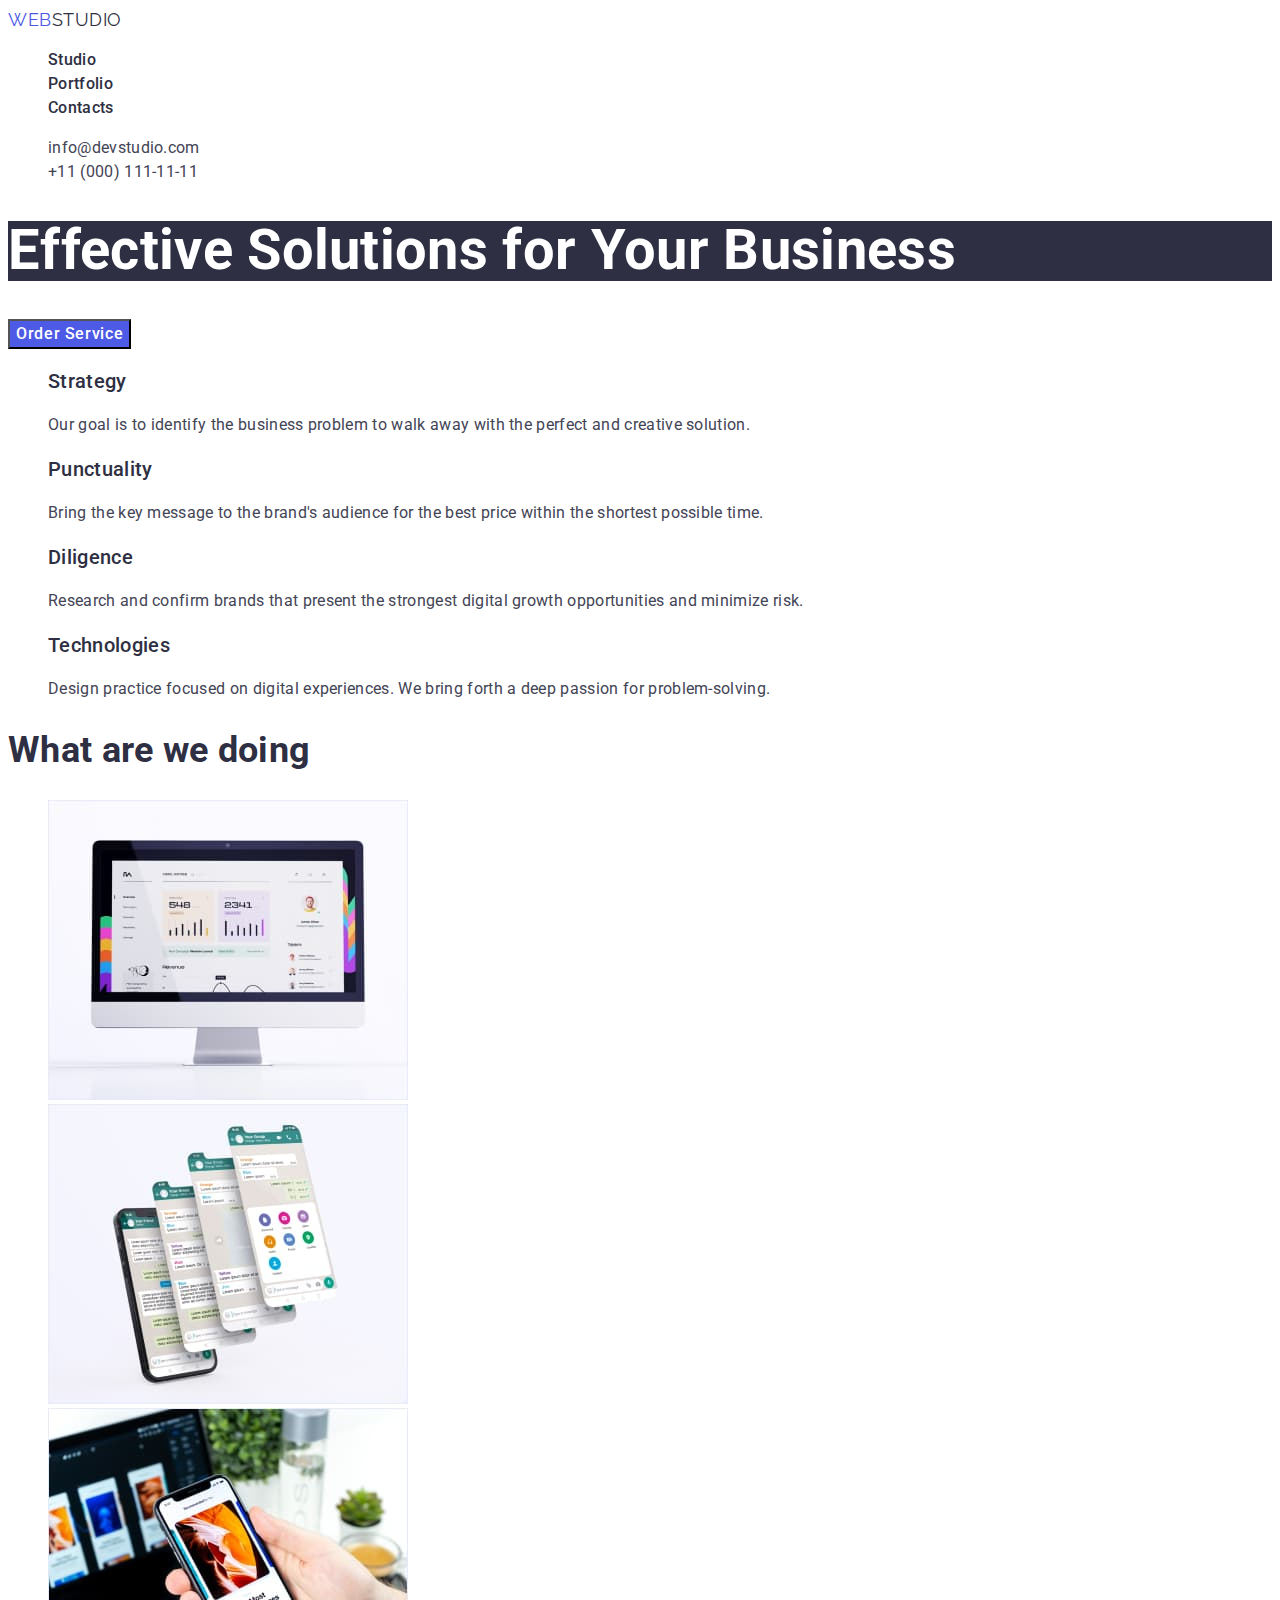
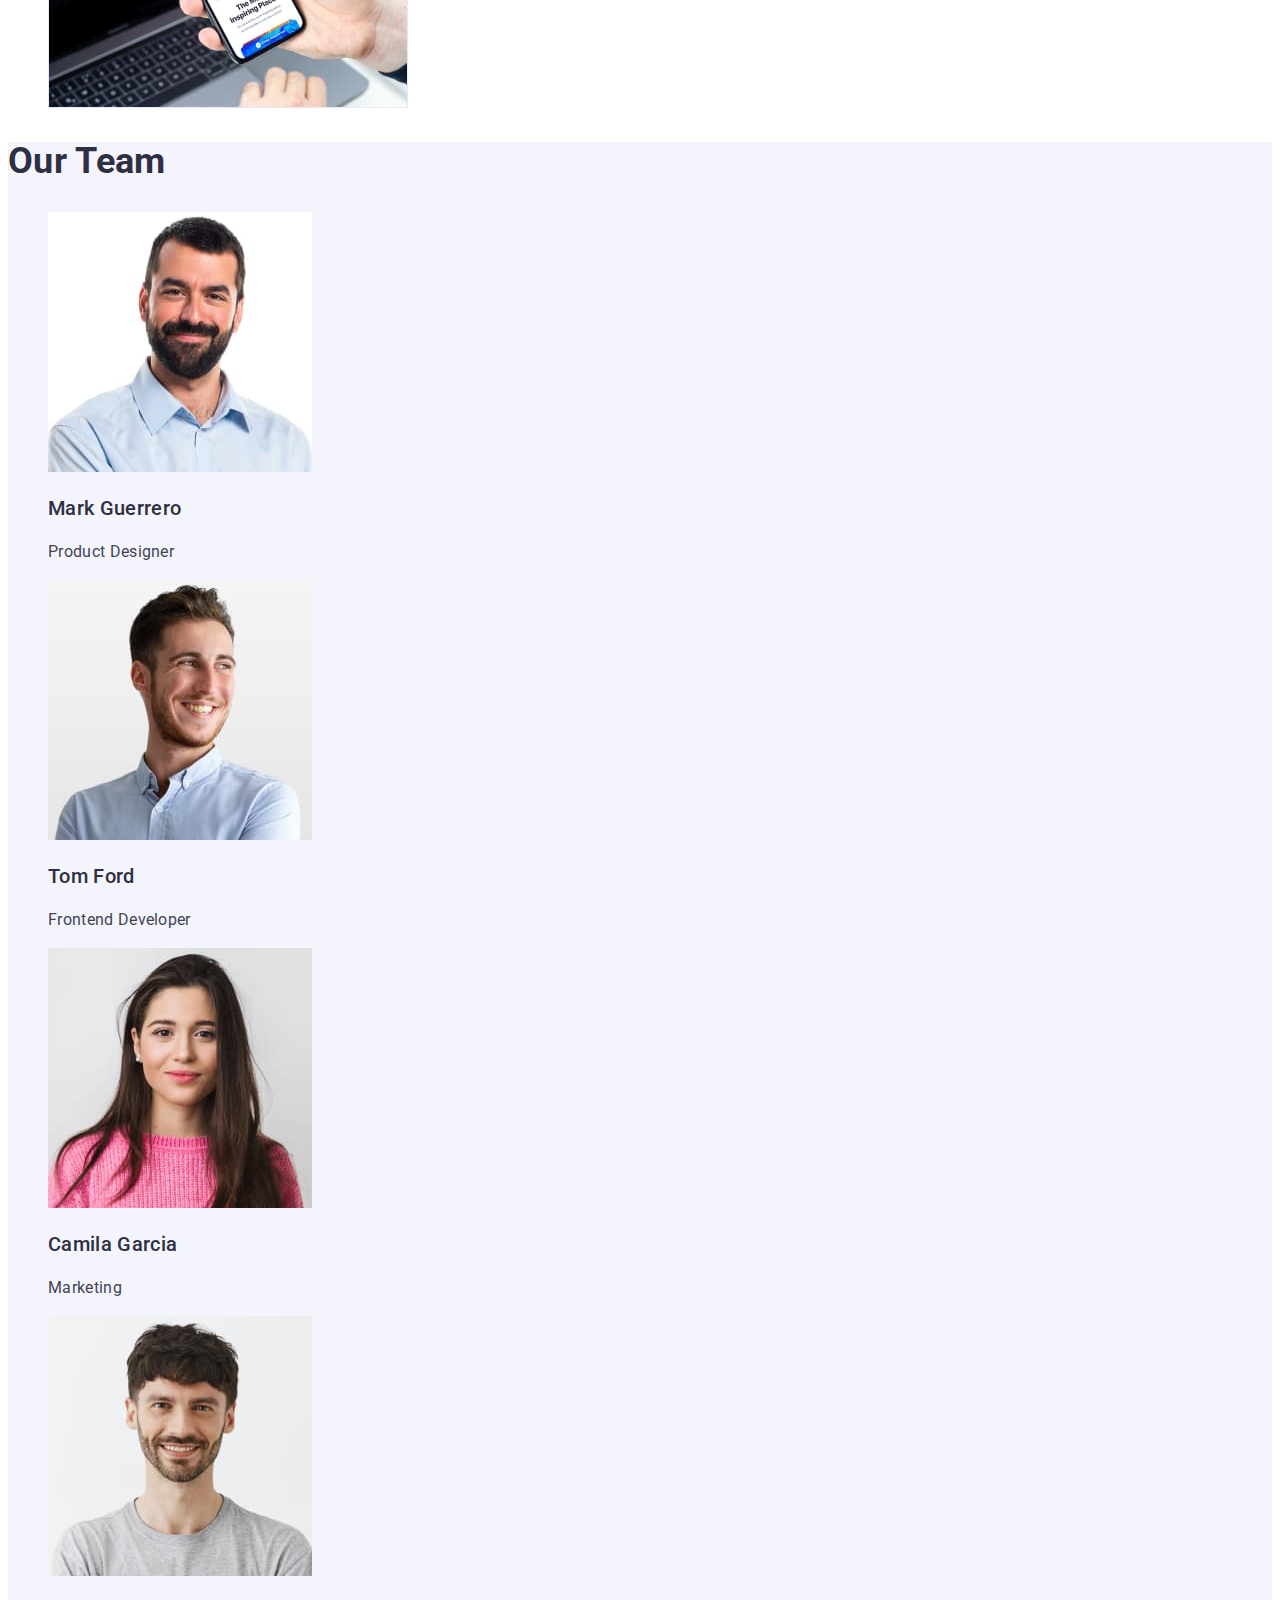
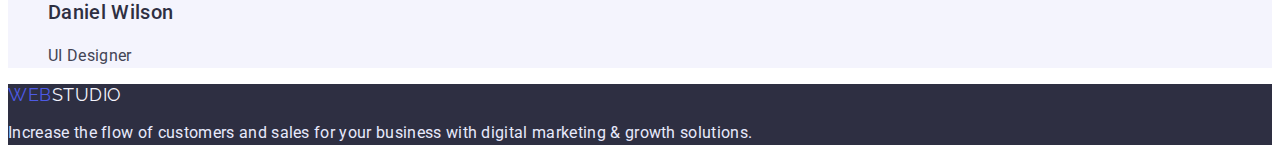
==== index.html @ dfe5136f "Initial commit" ====
<!DOCTYPE html>
<html lang="en">

<head>
    <meta charset="UTF-8">
    <meta http-equiv="X-UA-Compatible" content="IE=edge">
    <meta name="viewport" content="width=device-width, initial-scale=1.0">
    <title>WEBSTUDIO</title>
    <link rel="preconnect" href="https://fonts.googleapis.com">
    <link rel="preconnect" href="https://fonts.gstatic.com" crossorigin>
    <link href="https://fonts.googleapis.com/css2?family=Raleway:wght@800&family=Roboto:wght@400;500;700&display=swap"
        rel="stylesheet">


    <link rel="stylesheet" href="./css/styles.css">
</head>

<body>
    <!--HEADER-->
    <header class="page-header">
        <nav class="page-nav">
            <a class="logo logo-header link" href="./index.html"><span class="logo-accent">WEB</span>STUDIO</a>

            <ul class="menu-nav list ">
                <Li class="menu-item">
                    <a class="menu-link link" href="">Studio</a></Li>
                <li class="menu-item">
                    <a class="menu-link link" href="./portfolio.html">Portfolio</a></li>
                <li class="menu-item">
                    <a class="menu-link link" href="">Contacts</a></li>
            </ul>
        </nav>

        <address>
            <ul class="list">
                <li><a class="modal-btn link" href="mailto:info@devstudio.com">info@devstudio.com</a></li>
                <li><a class="phone-number link" href="tel:+110001111111">+11 (000) 111-11-11</a></li>
            </ul>
        </address>

    </header>

    <main>
        <!--HERO-->
            <section class="hero">
                <h1 class="hero-title">Effective Solutions for Your Business</h1>
                <button type="button" class="hero-btn">Order Service</button>
            </section>

        <!--SECTION BENEFITS-->
        <section>
            <h2 class="hide-title">Benefits</h2>
            <ul class="list">
                <li>
                    <h3 class="section-title">Strategy</h3>
                    <p class="section-description">Our goal is to identify the business
                        problem to walk away with the perfect and creative solution.</p>
                </li>
                <li>
                    <h3 class="section-title">Punctuality</h3>
                    <p class="section-description">Bring the key message to the brand's audience for the best price within the shortest possible
                        time.</p>
                </li>
                <li>
                    <h3 class="section-title">Diligence</h3>
                    <p class="section-description">Research and confirm brands that present the strongest digital growth opportunities and minimize
                        risk.</p>
                </li>
                <li>
                    <h3 class="section-title">Technologies</h3>
                    <p class="section-description">Design practice focused on digital experiences. We bring forth a deep passion for
                        problem-solving.</p>
                </li>
            </ul>
        </section>

        <!--SECTION WORK-->
        <section>
            <h2 class="section-main-title">What are we doing</h2>
            <ul class="work-list list">
                <li><img src="./images/img-1.jpg" alt="monitor" width="360" height="300"></li>
                <li><img src="./images/img-2.jpg" alt="telephone" width="360" height="300"></li>
                <li><img src="./images/img-3.jpg" alt="laptop and phone" width="360" height="300"></li>
            </ul>
        </section>

        <!--SECTION TEAM-->
        <section class="team">
            <h2 class="section-main-title">Our Team</h2>
            <ul class="list">
                <li>
                    <img src="./images/mark.jpg" alt="foto Mark" width="264" height="260">
                    <h3 class="section-title">Mark Guerrero</h3>
                    <p class="section-description">Product Designer</p>
                </li>
                <li>
                    <img src="./images/tom.jpg" alt="foto Tom" width="264" height="260">
                    <h3 class="section-title">Tom Ford</h3>
                    <p class="section-description">Frontend Developer</p>
                </li>
                <li>
                    <img src="./images/camila.jpg" alt="foto Camila" width="264" height="260">
                    <h3 class="section-title">Camila Garcia</h3>
                    <p class="section-description">Marketing</p>
                </li>
                <li>
                    <img src="./images/daniel.jpg" alt="foto Daniel" width="264" height="260">
                    <h3 class="section-title">Daniel Wilson</h3>
                    <p class="section-description">UI Designer</p>
                </li>
            </ul>
        </section>

    </main>

    <!--FOOTER-->
    <footer class="page-footer">
            <a class="logo logo-footer link" href="./index.html"><span class="logo-accent">WEB</span>STUDIO</a>
            <p class="footer-description">Increase the flow of customers and sales for your business with digital marketing & growth solutions.</p>
     </footer>

</body>


</html>
---- css/styles.css ----
.list {
    list-style: none;
}
.link {
    text-decoration: none;
}
.hide-title {
    display: none;}

:root {
    --primary-font: 'Roboto', 'sans-serif';
    --secondary-text: Raleway,'sans-serif';
    --primary-text-color: #434455;  
    --primary-brand-color: #4D5AE5;
    --pressed-state-color: #404BBF;
    --dark-color: #2E2F42;
    --white-color: #FFFFFF;
    --light-color: #F4F4FD;
    --accent-color: #E7E9FC;
}

body {
    color:var(--primary-text-color) ;
    background: var(--white-color);
    font-family: var(--primary-font);
    letter-spacing: 0.02em;
}

/*========COMPONENTS========*/
.section-title {
    color: var(--dark-color);
    font-weight: 500;
    font-size: 20px;
    line-height: 1.2;
}
.section-description { 
    font-size: 16px;
    line-height: 1.5;
}
/*========/COMPONENTS========*/


/*========HEADER========*/
.page-header {
    background: var(--white-color);
}
.page-nav {}

/*logo*/
.logo {
    font-family:  var(--secondary-text);
    font-size: 18px;
    letter-spacing: 0.03em;
}
.logo-accent {
    color: var(--primary-brand-color);   
}
.logo-header {
    color: var(--dark-color);
    line-height: 1.33;
}
.logo-footer {
    color: var(--light-color);  
    line-height: 1.17;
}


/*Menu-nav*/
.menu-nav {}
.menu-item {}

.menu-link {
    color: var(--dark-color);
    font-weight: 500;
    font-size: 16px;
    line-height: 1.5;
}
.menu-link:hover,
.menu-link:focus {
    color: var(--pressed-state-color); 
}

/*address*/
.modal-btn{
    color: var(--primary-text-color);
    font-size: 16px;
    line-height: 1.5;
    font-style: normal;
}
.modal-btn:hover,
.modal-btn:focus{
    color: var(--pressed-state-color);
}

.phone-number {
    color:var(--primary-text-color); 
        font-size: 16px;
        line-height: 1.5;
        font-style: normal;
}
.phone-number:hover,
.phone-number:focus {
    color:var(--pressed-state-color);
}
/*========/HEADER========*/


/*========HERO========*/
.hero {}
.hero-title {
    color: var(--white-color);
    background: var(--dark-color); 
    font-size: 56px;
    line-height: 1.07;
}        
.hero-btn {
    color: var(--white-color);
    background: var(--primary-brand-color);
    font-family: inherit;
    font-weight: 500;
    font-size: 16px;
    line-height: 1.5;
    letter-spacing: 0.04em;
    cursor: pointer;
}
.hero-btn:hover,
.hero-btn:focus {
    background: var(--pressed-state-color);
}
/*========/HERO========*/


/*========SECTION BENEFITS========*/
/*========/SECTION BENEFITS========*/

/*========SECTION WORK========*/
.section-main-title {
        color: var(--dark-color);
        font-size: 36px;
        line-height: 1.1;
}
.work-list {}
/*========/SECTION WORK========*/


/*========SECTION TEAM========*/
.team {
background: var(--light-color);
}
/*========/SECTION TEAM========*/



/*========FOOTER========*/
.page-footer {
background: var(--dark-color);
}
.footer-description {
    color: var(--accent-color); 
    font-size: 16px;
    line-height: 1.5; 
}
/*========/FOOTER========*/






/*PORTFOLIO*/

.filter-btn {
    color: var(--primary-brand-color);
    background: var(--light-color);
    font-family: inherit;
    font-weight: 500;
    font-size: 16px;
    line-height: 1.5;
    letter-spacing: 0.04em;
    cursor: pointer;
}
.filter-btn:hover,
.filter-btn:focus {
    color: var(--white-color);
    background: var(--pressed-state-color);
}
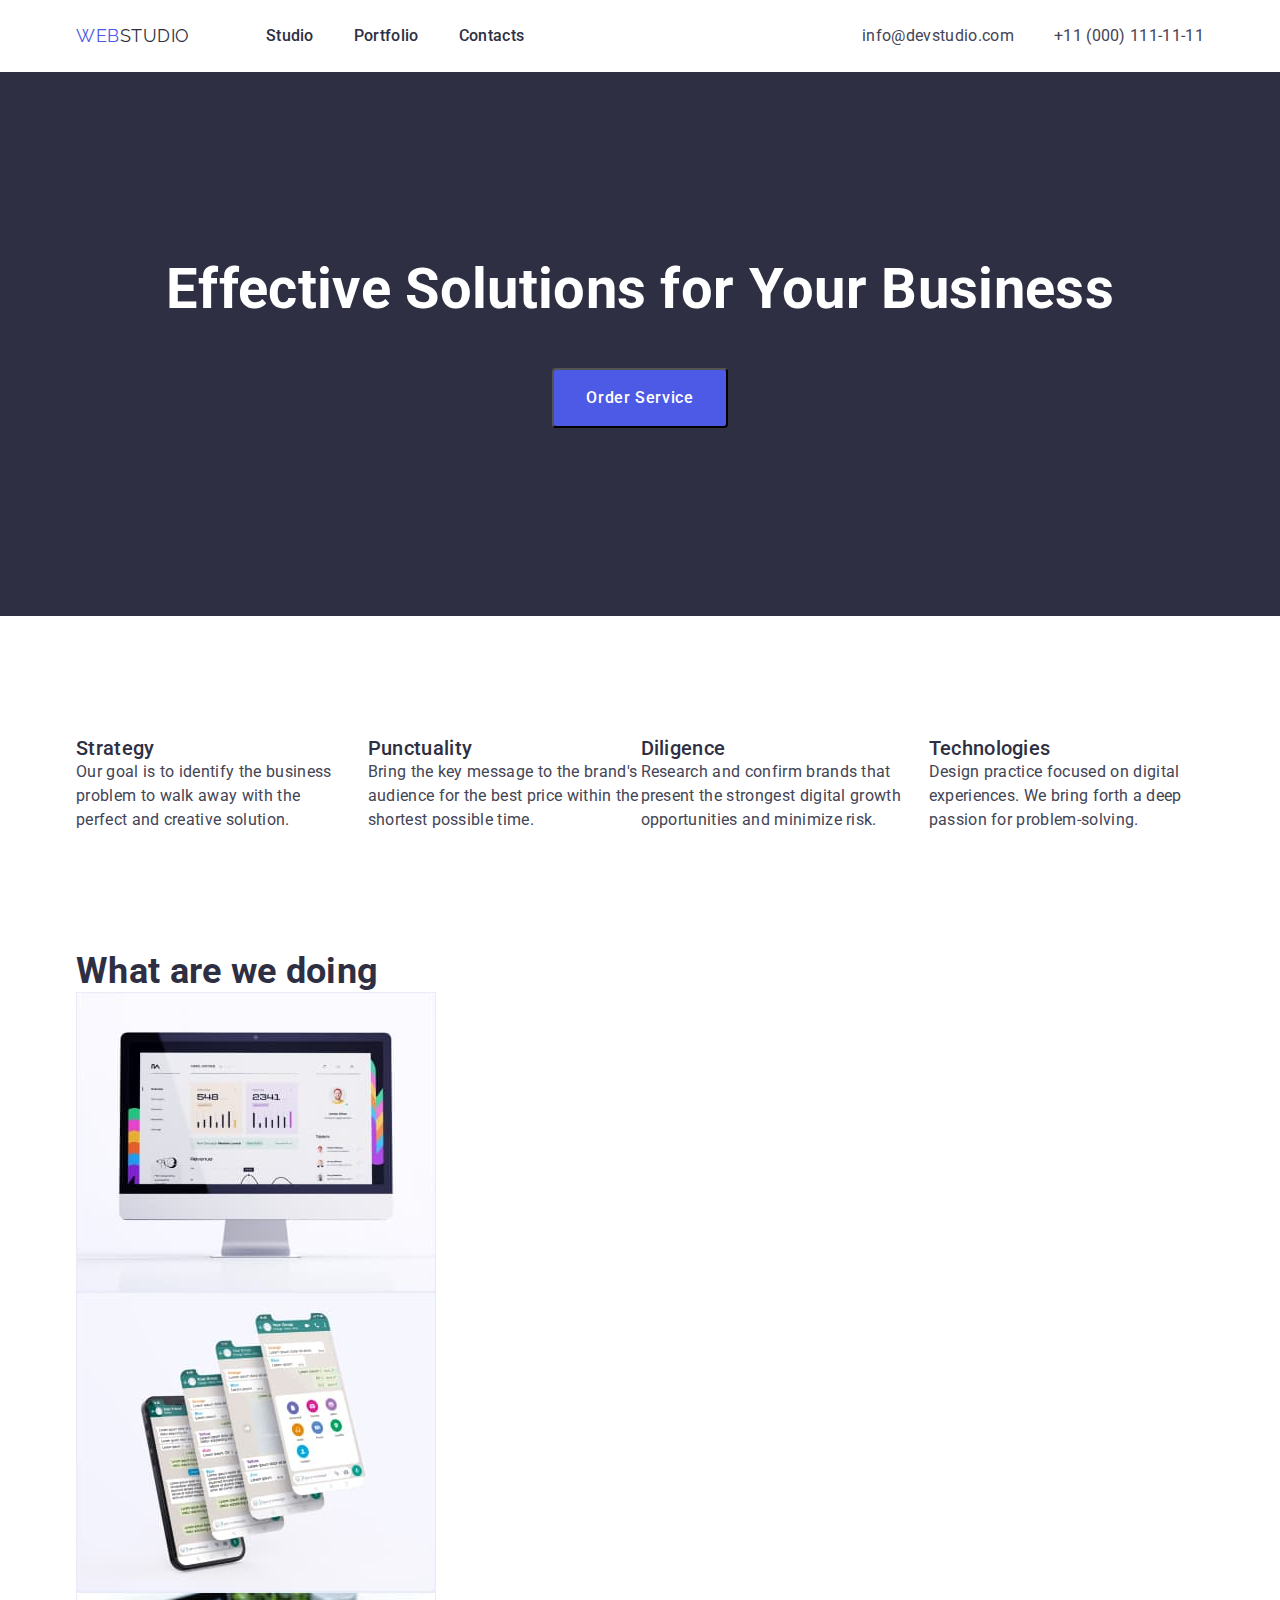
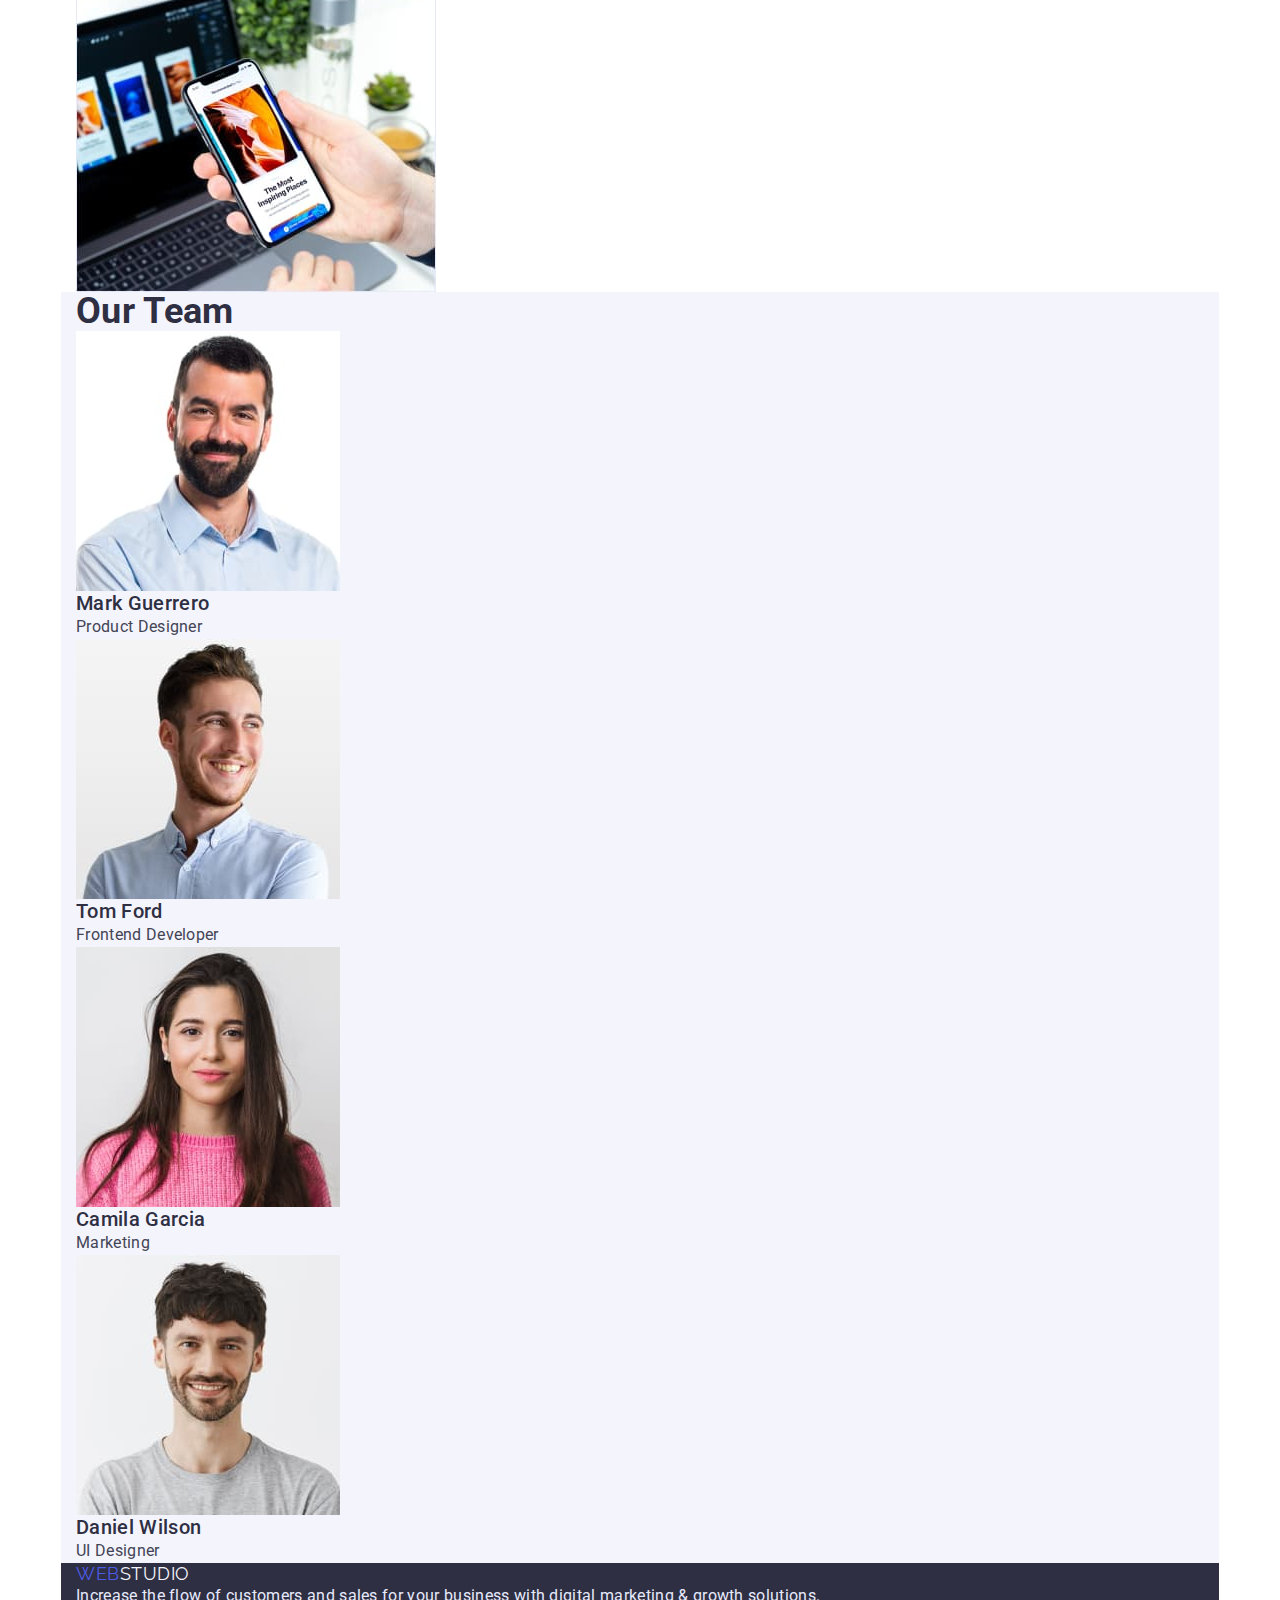
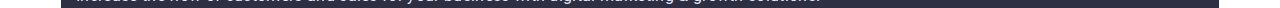
==== commit 500451fd: "homwor3" ====
--- a/index.html
+++ b/index.html
@@ -11,6 +11,7 @@
     <link href="https://fonts.googleapis.com/css2?family=Raleway:wght@800&family=Roboto:wght@400;500;700&display=swap"
         rel="stylesheet">
 
+    <link rel="stylesheet" href="https://cdn.jsdelivr.net/npm/modern-normalize@1.1.0/modern-normalize.min.css">
 
     <link rel="stylesheet" href="./css/styles.css">
 </head>
@@ -18,6 +19,7 @@
 <body>
     <!--HEADER-->
     <header class="page-header">
+    <div class="page-header-menu  container">
         <nav class="page-nav">
             <a class="logo logo-header link" href="./index.html"><span class="logo-accent">WEB</span>STUDIO</a>
 
@@ -32,26 +34,32 @@
         </nav>
 
         <address>
-            <ul class="list">
-                <li><a class="modal-btn link" href="mailto:info@devstudio.com">info@devstudio.com</a></li>
-                <li><a class="phone-number link" href="tel:+110001111111">+11 (000) 111-11-11</a></li>
+            
+            <ul class="address-list list">
+                <li class="address-item"><a class="modal-btn link" href="mailto:info@devstudio.com">info@devstudio.com</a></li>
+                <li class="address-item"><a class="phone-number link" href="tel:+110001111111">+11 (000) 111-11-11</a></li>
             </ul>
+           
         </address>
-
+        
+    </div>
     </header>
 
     <main>
         <!--HERO-->
             <section class="hero">
+                <div class="container">
                 <h1 class="hero-title">Effective Solutions for Your Business</h1>
                 <button type="button" class="hero-btn">Order Service</button>
+                </div>
             </section>
 
         <!--SECTION BENEFITS-->
-        <section>
-            <h2 class="hide-title">Benefits</h2>
-            <ul class="list">
-                <li>
+        <section class="benefits">
+            <h2 class="visually-hidden">Benefits</h2>
+            <div class="container">
+            <ul class="benefits-list list">
+                <li class="benefits-item">
                     <h3 class="section-title">Strategy</h3>
                     <p class="section-description">Our goal is to identify the business
                         problem to walk away with the perfect and creative solution.</p>
@@ -72,10 +80,11 @@
                         problem-solving.</p>
                 </li>
             </ul>
+            </div>
         </section>
 
         <!--SECTION WORK-->
-        <section>
+        <section class="work container">
             <h2 class="section-main-title">What are we doing</h2>
             <ul class="work-list list">
                 <li><img src="./images/img-1.jpg" alt="monitor" width="360" height="300"></li>
@@ -85,7 +94,7 @@
         </section>
 
         <!--SECTION TEAM-->
-        <section class="team">
+        <section class="team container">
             <h2 class="section-main-title">Our Team</h2>
             <ul class="list">
                 <li>
@@ -114,7 +123,7 @@
     </main>
 
     <!--FOOTER-->
-    <footer class="page-footer">
+    <footer class="page-footer container">
             <a class="logo logo-footer link" href="./index.html"><span class="logo-accent">WEB</span>STUDIO</a>
             <p class="footer-description">Increase the flow of customers and sales for your business with digital marketing & growth solutions.</p>
      </footer>
--- a/css/styles.css
+++ b/css/styles.css
@@ -4,8 +4,44 @@
 .link {
     text-decoration: none;
 }
-.hide-title {
-    display: none;}
+.visually-hidden {
+    position: absolute;
+    width: 1px;
+    height: 1px;
+    margin: -1px;
+    border: 0;
+    padding: 0;
+    white-space: nowrap;
+    clip-path: inset(100%);
+    clip: rect(0 0 0 0);
+    overflow: hidden;
+}
+h1,
+h2,
+h3,
+h4,
+p {
+    margin-top: 0;
+    margin-bottom: 0;
+    padding-left: 0;
+}
+ul,
+ol {
+    margin-top: 0;
+    margin-bottom: 0;
+    padding-left: 0;
+}
+img {
+    display: block;
+}
+
+.container {
+    width: 1158px;
+    margin-left: auto;
+    margin-right: auto;
+    padding-left: 15px;
+    padding-right: 15px;
+}
 
 :root {
     --primary-font: 'Roboto', 'sans-serif';
@@ -42,12 +78,21 @@
 
 /*========HEADER========*/
 .page-header {
-    background: var(--white-color);
-}
-.page-nav {}
+    padding-top: 24px;
+    padding-bottom: 24px;
+    background:var(--white-color);   
+}
+.page-header-menu {   
+   display: flex;
+    justify-content: space-between;
+}
+.page-nav {  
+    display: flex;  
+}
 
 /*logo*/
 .logo {
+    margin-right: 76;
     font-family:  var(--secondary-text);
     font-size: 18px;
     letter-spacing: 0.03em;
@@ -56,6 +101,7 @@
     color: var(--primary-brand-color);   
 }
 .logo-header {
+    
     color: var(--dark-color);
     line-height: 1.33;
 }
@@ -66,9 +112,14 @@
 
 
 /*Menu-nav*/
-.menu-nav {}
-.menu-item {}
-
+.menu-nav {
+    display: flex;
+    align-items: center;
+    margin-left: 76px;  
+}
+.menu-item:not(:last-child) {
+    margin-right: 40px;
+}
 .menu-link {
     color: var(--dark-color);
     font-weight: 500;
@@ -81,6 +132,14 @@
 }
 
 /*address*/
+.address-list {
+    display: flex; 
+}
+
+.address-list>.address-item+.address-item {
+    margin-left: 40px;
+}
+
 .modal-btn{
     color: var(--primary-text-color);
     font-size: 16px;
@@ -106,14 +165,24 @@
 
 
 /*========HERO========*/
-.hero {}
+.hero {
+    padding-top: 188px;
+    padding-bottom: 188px;
+    padding-left: 473;
+    padding-left: 473;
+    text-align: center;
+    background: var(--dark-color);
+}
 .hero-title {
     color: var(--white-color);
-    background: var(--dark-color); 
+     
     font-size: 56px;
     line-height: 1.07;
 }        
 .hero-btn {
+    margin-top: 48px;
+    padding: 16px 32px;
+    border-radius: 4px;
     color: var(--white-color);
     background: var(--primary-brand-color);
     font-family: inherit;
@@ -131,6 +200,14 @@
 
 
 /*========SECTION BENEFITS========*/
+.benefits-list {
+    display: flex;
+    padding-top: 120px;
+    padding-bottom: 120px;
+}
+.benefits-item:not(:last-child) {
+    margin-right: 24px;
+}
 /*========/SECTION BENEFITS========*/
 
 /*========SECTION WORK========*/
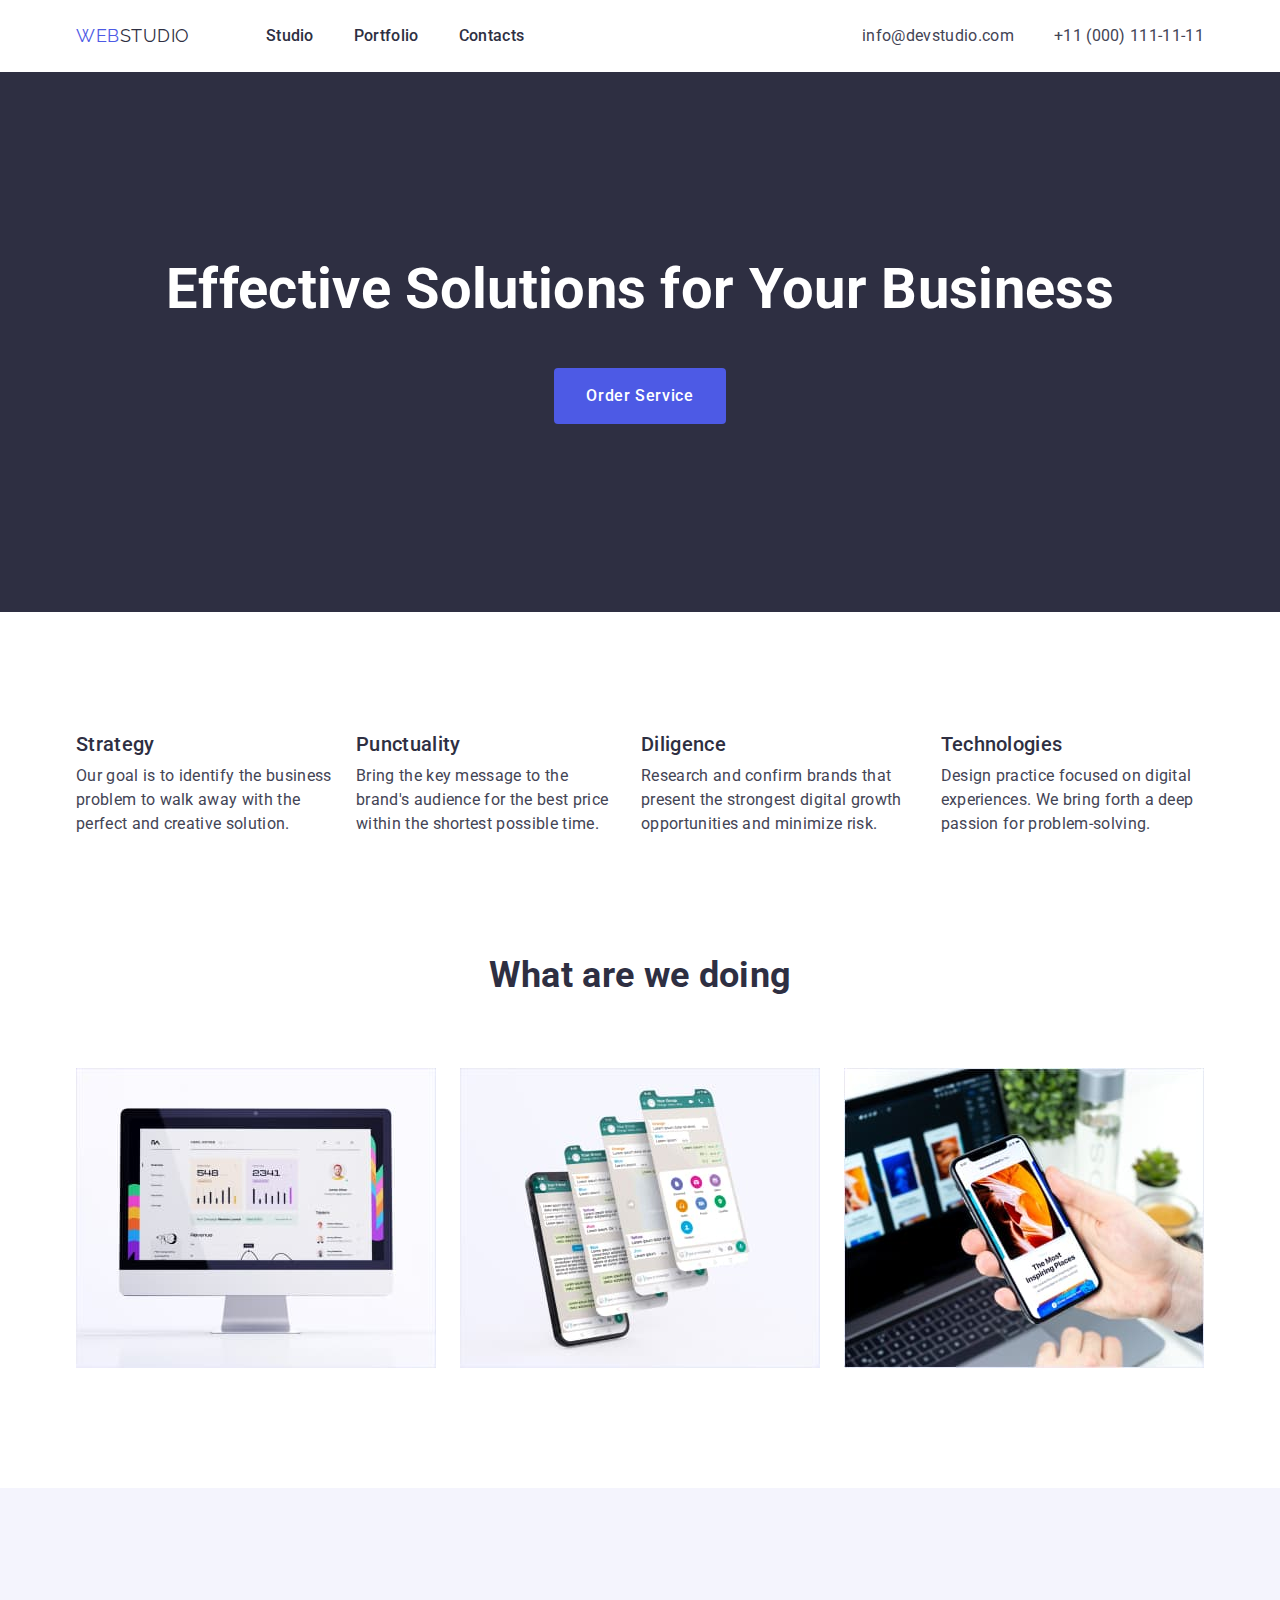
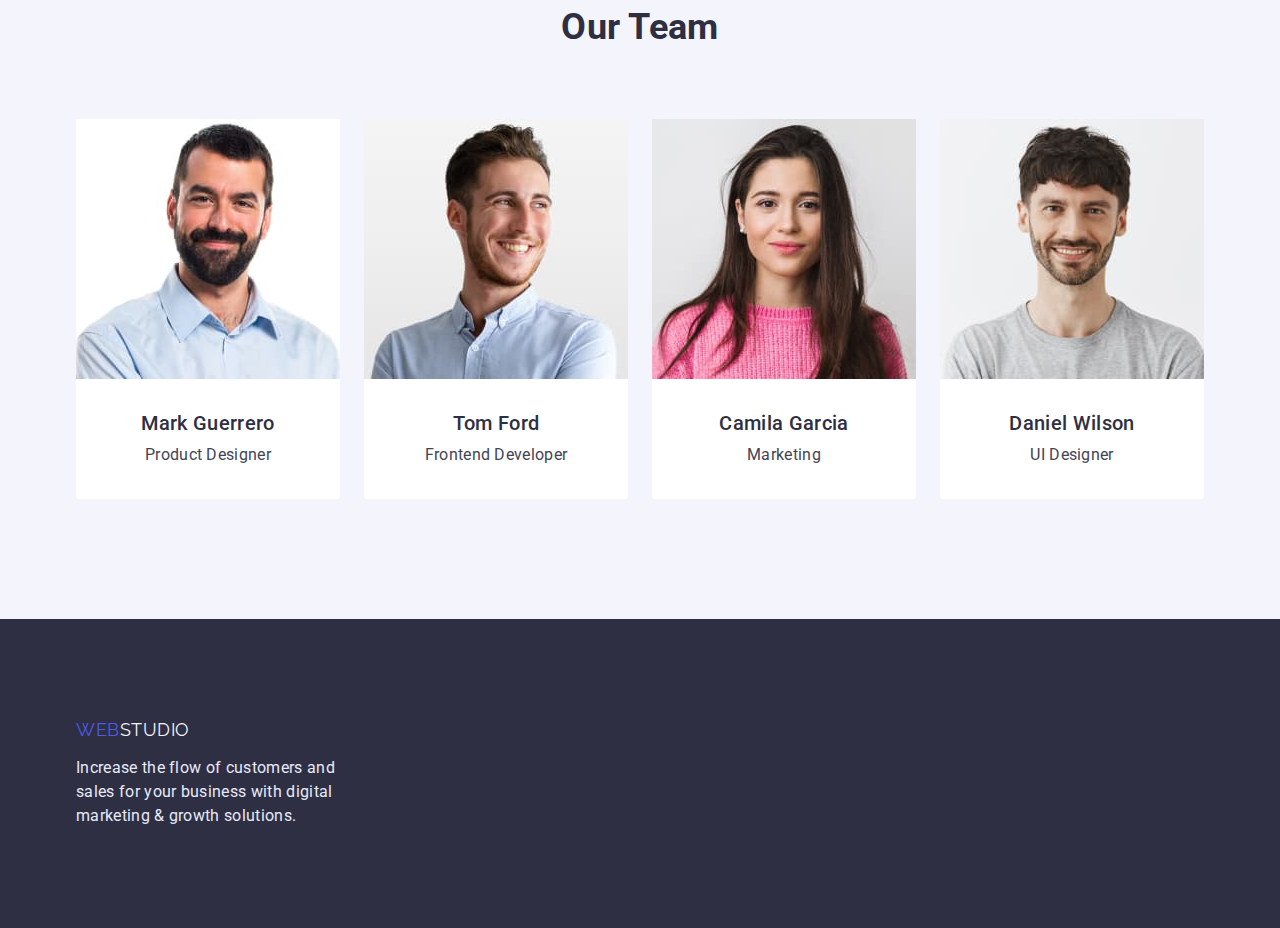
==== commit 946f31e6: "goit-markup-hw-03" ====
--- a/index.html
+++ b/index.html
@@ -64,17 +64,17 @@
                     <p class="section-description">Our goal is to identify the business
                         problem to walk away with the perfect and creative solution.</p>
                 </li>
-                <li>
+                <li class="benefits-item">
                     <h3 class="section-title">Punctuality</h3>
                     <p class="section-description">Bring the key message to the brand's audience for the best price within the shortest possible
                         time.</p>
                 </li>
-                <li>
+                <li class="benefits-item">
                     <h3 class="section-title">Diligence</h3>
                     <p class="section-description">Research and confirm brands that present the strongest digital growth opportunities and minimize
                         risk.</p>
                 </li>
-                <li>
+                <li class="benefits-item">
                     <h3 class="section-title">Technologies</h3>
                     <p class="section-description">Design practice focused on digital experiences. We bring forth a deep passion for
                         problem-solving.</p>
@@ -84,48 +84,62 @@
         </section>
 
         <!--SECTION WORK-->
-        <section class="work container">
+        <section class="work">
+            <div class="container">
             <h2 class="section-main-title">What are we doing</h2>
             <ul class="work-list list">
-                <li><img src="./images/img-1.jpg" alt="monitor" width="360" height="300"></li>
-                <li><img src="./images/img-2.jpg" alt="telephone" width="360" height="300"></li>
-                <li><img src="./images/img-3.jpg" alt="laptop and phone" width="360" height="300"></li>
+                <li class="work-item"><img src="./images/img-1.jpg" alt="monitor" width="360" height="300"></li>
+                <li class="work-item"><img src="./images/img-2.jpg" alt="telephone" width="360" height="300"></li>
+                <li class="work-item"><img src="./images/img-3.jpg" alt="laptop and phone" width="360" height="300"></li>
             </ul>
+            </div>
         </section>
 
         <!--SECTION TEAM-->
-        <section class="team container">
+        <section class="team">
+            <div class="container">
             <h2 class="section-main-title">Our Team</h2>
-            <ul class="list">
-                <li>
+            <ul class="team-list list">
+                <li class="team-item">
                     <img src="./images/mark.jpg" alt="foto Mark" width="264" height="260">
+                    <div class="content">
                     <h3 class="section-title">Mark Guerrero</h3>
                     <p class="section-description">Product Designer</p>
+                    </div>
                 </li>
-                <li>
+                <li class="team-item">
                     <img src="./images/tom.jpg" alt="foto Tom" width="264" height="260">
+                    <div class="content">
                     <h3 class="section-title">Tom Ford</h3>
                     <p class="section-description">Frontend Developer</p>
+                    </div>
                 </li>
-                <li>
+                <li class="team-item">
                     <img src="./images/camila.jpg" alt="foto Camila" width="264" height="260">
+                    <div class="content">
                     <h3 class="section-title">Camila Garcia</h3>
                     <p class="section-description">Marketing</p>
+                    </div>
                 </li>
-                <li>
+                <li class="team-item">
                     <img src="./images/daniel.jpg" alt="foto Daniel" width="264" height="260">
+                    <div class="content">
                     <h3 class="section-title">Daniel Wilson</h3>
                     <p class="section-description">UI Designer</p>
+                    </div>
                 </li>
             </ul>
+            </div>
         </section>
 
     </main>
 
     <!--FOOTER-->
-    <footer class="page-footer container">
+    <footer class="page-footer">
+        <div class="container">
             <a class="logo logo-footer link" href="./index.html"><span class="logo-accent">WEB</span>STUDIO</a>
             <p class="footer-description">Increase the flow of customers and sales for your business with digital marketing & growth solutions.</p>
+            </div>
      </footer>
 
 </body>
--- a/css/styles.css
+++ b/css/styles.css
@@ -64,6 +64,7 @@
 
 /*========COMPONENTS========*/
 .section-title {
+    margin-bottom: 8px;
     color: var(--dark-color);
     font-weight: 500;
     font-size: 20px;
@@ -183,6 +184,7 @@
     margin-top: 48px;
     padding: 16px 32px;
     border-radius: 4px;
+    border: transparent;
     color: var(--white-color);
     background: var(--primary-brand-color);
     font-family: inherit;
@@ -196,43 +198,82 @@
 .hero-btn:focus {
     background: var(--pressed-state-color);
 }
-/*========/HERO========*/
+
 
 
 /*========SECTION BENEFITS========*/
-.benefits-list {
-    display: flex;
+.benefits {
     padding-top: 120px;
     padding-bottom: 120px;
+
+}
+.benefits-list {
+    display: flex; 
 }
 .benefits-item:not(:last-child) {
     margin-right: 24px;
 }
-/*========/SECTION BENEFITS========*/
+
 
 /*========SECTION WORK========*/
+.work {
+    padding-bottom: 120px;
+}
 .section-main-title {
-        color: var(--dark-color);
-        font-size: 36px;
-        line-height: 1.1;
-}
-.work-list {}
-/*========/SECTION WORK========*/
+    text-align: center;
+    margin-bottom: 72px;
+    color: var(--dark-color);
+    font-size: 36px;
+    line-height: 1.1;
+}
+.work-list {
+    display: flex;
+    
+}
+.work-item:not(:last-child) {
+    margin-right: 24px;
+}
+
 
 
 /*========SECTION TEAM========*/
 .team {
-background: var(--light-color);
-}
-/*========/SECTION TEAM========*/
+    padding-top: 120px;
+    padding-bottom: 120px;
+    background: var(--light-color);
+}
+.team-list {
+    display: flex;
+}
+.team-item {
+   
+    
+}
+.team-item:not(:last-child) {
+    margin-right: 24px; 
+
+}
+.content {
+    text-align: center;
+    padding-top: 32px;
+    padding-bottom: 32px;
+    background-color:var(--white-color);
+    border-radius: 0px 0px 4px 4px;
+}
+
 
 
 
 /*========FOOTER========*/
 .page-footer {
-background: var(--dark-color);
+    padding-top: 100px;
+    padding-bottom: 100px;
+    
+    background: var(--dark-color);
 }
 .footer-description {
+    margin-top: 16px;
+    padding-right: 864px;
     color: var(--accent-color); 
     font-size: 16px;
     line-height: 1.5; 
@@ -245,8 +286,24 @@
 
 
 /*PORTFOLIO*/
-
+.portfolio {
+    padding-top: 96px;
+    padding-bottom: 120px;
+}
+.filter-list {
+    display: flex;
+   justify-content: center;
+   margin-bottom: 72px;
+
+}
+
+.filter-item:not(:last-child) {
+    margin-right: 24px;
+}
 .filter-btn {
+    padding: 12px 24px;
+    border-radius: 4px;
+    border: transparent;
     color: var(--primary-brand-color);
     background: var(--light-color);
     font-family: inherit;
@@ -262,3 +319,18 @@
     background: var(--pressed-state-color);
 }
 
+.card-list {
+    display: flex;
+    flex-wrap: wrap;
+    
+    gap: 24px;
+}
+
+.card-content {
+    padding-top: 32px;
+    padding-bottom: 32px;
+    padding-left: 15px;
+    border: 1px solid #E7E9FC;
+}
+
+
